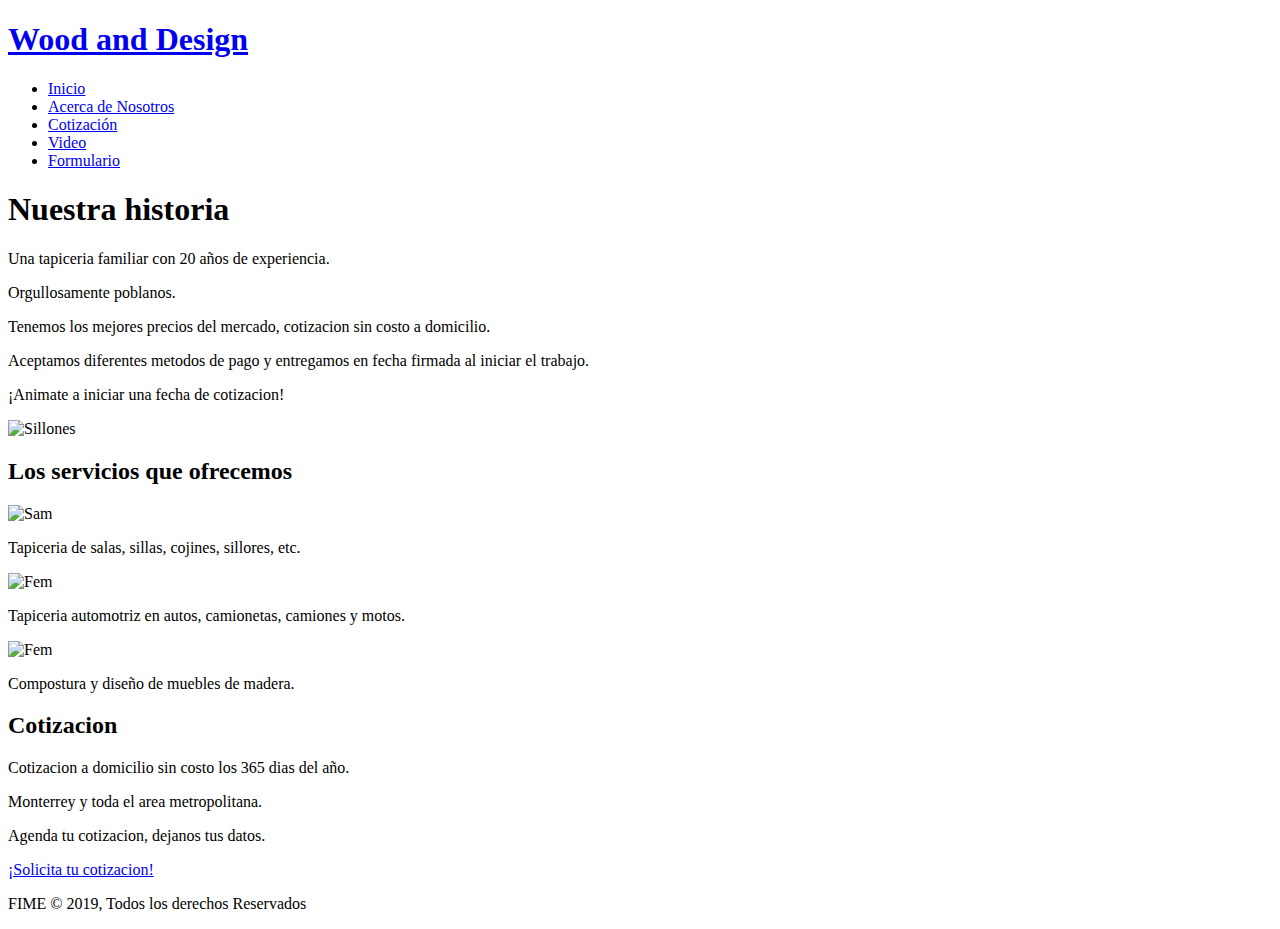
==== about.html @ 230b11ce "Add files via upload" ====
<!DOCTYPE html>
<html lang="en">
<head>
  <meta charset="UTF-8">
  <meta name="viewport" content="width=device-width, initial-scale=1.0">
  <meta http-equiv="X-UA-Compatible" content="ie=edge">
  <meta name="description" content="Wood and Design">
  <meta name="keywords" content="tapiceria, design, sillon, sillas, tela, barato, guadalupe, nuevo leon">
  <title> Wood and Design </title>
  <link rel="stylesheet" href="https://use.fontawesome.com/releases/v5.7.2/css/all.css" integrity="sha384-fnmOCqbTlWIlj8LyTjo7mOUStjsKC4pOpQbqyi7RrhN7udi9RwhKkMHpvLbHG9Sr" crossorigin="anonymous">
  <link rel="stylesheet" type="text/css" href="/css/styles.css">
</head>
<body>
  <header>
  <nav id="navbar">
    <div class="container">
      <h1 class="logo" title="Wood and Design"><a href="/inicio.html"> <i class="fas fa-couch"></i> Wood and Design</a></h1>
      <ul>
        <li><a href="/inicio.html">Inicio</a></li>
        <li><a class="current" href="/about.html">Acerca de Nosotros</a></li>
        <li><a href="/contact.html">Cotización</a></li>
        <li><a href="/videos.html">Video</a></li>
        <li><a href="/Formulario.html">Formulario</a></li>
      </ul>
    </div>
  </nav>

  <section id="about-info" class="bg-light py-3">
  <div class="container">
    <div class="info-left">
      <h1 class="l-heading">Nuestra historia</h1>
      <p>Una tapiceria familiar con 20 años de experiencia.</p>
      <p>Orgullosamente poblanos.</p>
      <p>Tenemos los mejores precios del mercado, cotizacion sin costo a domicilio.</p>
      <p>Aceptamos diferentes metodos de pago y entregamos en fecha firmada al iniciar el trabajo.</p>
      <p>¡Animate a iniciar una fecha de cotizacion!</p>

    </div>
    <div class="info-right">
      <img src="/imagenes/sillonmultiple.png" alt="Sillones">
    </div>
  </div>
</section>

<div class="clr"></div>
<section id="testimonials" class="py-3">
  <div class="container">
    <h2 class="l-heading">Los servicios que ofrecemos</h2>
    <div class="testimonial bg-primary">
      <img src="/imagenes/sala.png" alt="Sam">
      <p>Tapiceria de salas, sillas, cojines, sillores, etc.</p>
    </div>
    <div class="testimonial bg-primary">
      <img src="/imagenes/pielroja.jpg" alt="Fem">
      <p>Tapiceria automotriz en autos, camionetas, camiones y motos.</p>
    </div>
    <div class="testimonial bg-primary">
      <img src="/imagenes/mueble1.jpg" alt="Fem">
      <p>Compostura y diseño de muebles de madera.</p>
    </div>
  </div>
</section>
<section id="features">
  <div class="box bg-light">
    <h2>Cotizacion</h2>
    <i class="fas fa-home fa-3x"></i>
    <p>Cotizacion a domicilio sin costo los 365 dias del año.</p>
    <p>Monterrey y toda el area metropolitana.</p>
    <p>Agenda tu cotizacion, dejanos tus datos.</p>

    <a href="contact.html" class="btn">¡Solicita tu cotizacion!</a>
  </div>

<div class="clr"></div>
<footer id="main-footer">
  <p>FIME &copy; 2019, Todos los derechos Reservados</p>
</footer>
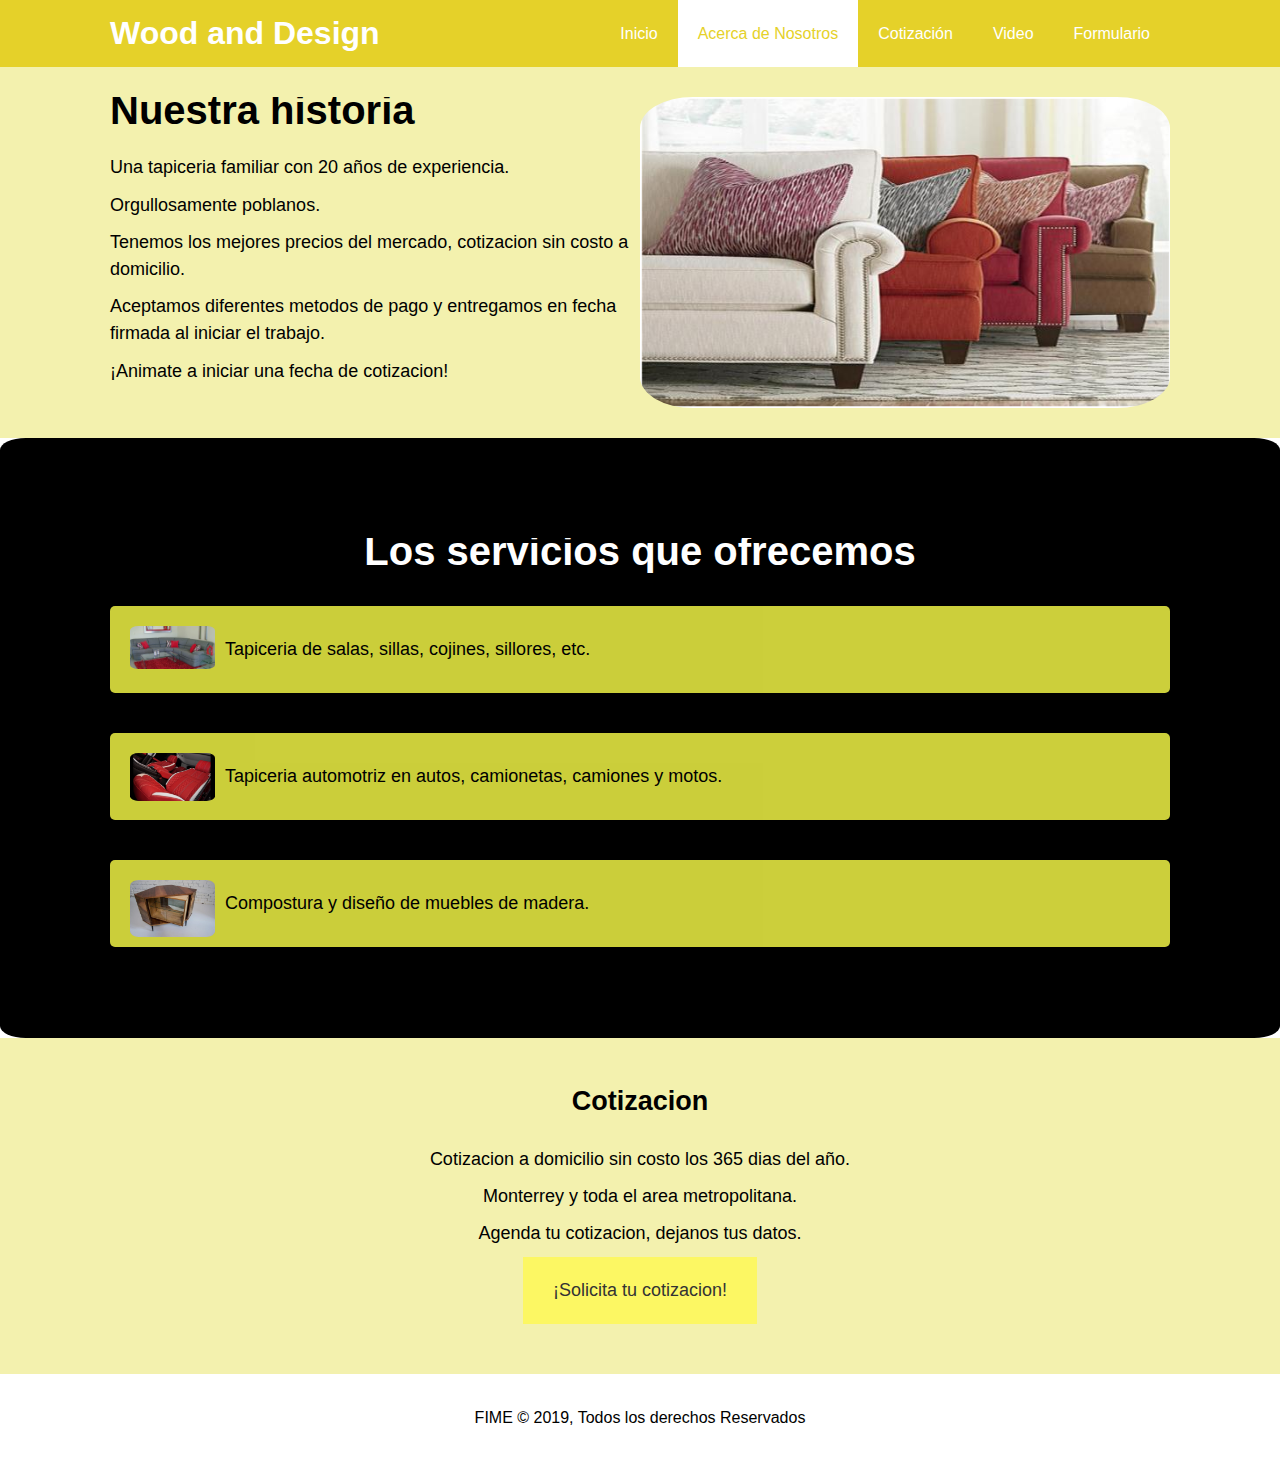
==== commit d93ab785: "Add files via upload" ====
--- a/about.html
+++ b/about.html
@@ -8,19 +8,19 @@
   <meta name="keywords" content="tapiceria, design, sillon, sillas, tela, barato, guadalupe, nuevo leon">
   <title> Wood and Design </title>
   <link rel="stylesheet" href="https://use.fontawesome.com/releases/v5.7.2/css/all.css" integrity="sha384-fnmOCqbTlWIlj8LyTjo7mOUStjsKC4pOpQbqyi7RrhN7udi9RwhKkMHpvLbHG9Sr" crossorigin="anonymous">
-  <link rel="stylesheet" type="text/css" href="/css/styles.css">
+  <link rel="stylesheet" type="text/css" href="./Css/styles.css">
 </head>
 <body>
   <header>
   <nav id="navbar">
     <div class="container">
-      <h1 class="logo" title="Wood and Design"><a href="/inicio.html"> <i class="fas fa-couch"></i> Wood and Design</a></h1>
+      <h1 class="logo" title="Wood and Design"><a href="./index.html"> <i class="fas fa-couch"></i> Wood and Design</a></h1>
       <ul>
-        <li><a href="/inicio.html">Inicio</a></li>
-        <li><a class="current" href="/about.html">Acerca de Nosotros</a></li>
-        <li><a href="/contact.html">Cotización</a></li>
-        <li><a href="/videos.html">Video</a></li>
-        <li><a href="/Formulario.html">Formulario</a></li>
+        <li><a href="./index.html">Inicio</a></li>
+        <li><a class="current" href="./about.html">Acerca de Nosotros</a></li>
+        <li><a href="./contact.html">Cotización</a></li>
+        <li><a href="./videos.html">Video</a></li>
+        <li><a href="./Formulario.html">Formulario</a></li>
       </ul>
     </div>
   </nav>
@@ -37,7 +37,7 @@
 
     </div>
     <div class="info-right">
-      <img src="/imagenes/sillonmultiple.png" alt="Sillones">
+      <img src="../Imagenes/sillonmultiple.png" alt="Sillones">
     </div>
   </div>
 </section>
@@ -47,15 +47,15 @@
   <div class="container">
     <h2 class="l-heading">Los servicios que ofrecemos</h2>
     <div class="testimonial bg-primary">
-      <img src="/imagenes/sala.png" alt="Sam">
+      <img src="../Imagenes/sala.png" alt="Sam">
       <p>Tapiceria de salas, sillas, cojines, sillores, etc.</p>
     </div>
     <div class="testimonial bg-primary">
-      <img src="/imagenes/pielroja.jpg" alt="Fem">
+      <img src="../Imagenes/pielroja.jpg" alt="Fem">
       <p>Tapiceria automotriz en autos, camionetas, camiones y motos.</p>
     </div>
     <div class="testimonial bg-primary">
-      <img src="/imagenes/mueble1.jpg" alt="Fem">
+      <img src="../Imagenes/mueble1.jpg" alt="Fem">
       <p>Compostura y diseño de muebles de madera.</p>
     </div>
   </div>
--- a/Css/styles.css
+++ b/Css/styles.css
@@ -0,0 +1,272 @@
+
+* {
+ margin: 0;
+ padding: 0;
+ box-sizing: border-box;
+}
+
+html, body {
+ font-family: 'Segoe UI', Tahoma, Geneva, Verdana, sans-serif;
+ line-height: 1.7em;
+}
+
+a {
+ color: #333;
+ text-decoration: none;
+}
+
+h1, h2, h3 {
+ padding-bottom: 20px;
+}
+
+p {
+ margin: 10px 0;
+}
+
+.container {
+ margin: auto;
+ max-width: 1100px;
+ overflow: auto;
+ padding: 0 20px;
+}
+
+#navbar {
+  background: #e5d129;
+  color: #fff;
+  overflow: auto;
+}
+
+#navbar a {
+ color: #fff;
+}
+
+#navbar h1 {
+ float: left;
+ padding-top: 20px;
+}
+
+#navbar ul {
+ list-style: none;
+ float: right;
+}
+
+#navbar ul li{
+ float: left;
+}
+
+#navbar ul li a {
+ display: block;
+ padding: 20px;
+ text-align: center;
+}
+
+#navbar ul li a:hover,
+#navbar ul li a.current {
+ border-color: #e5d129;
+ background: #FFF;
+ color: #e5d129;
+}
+
+.text-primary {
+  color:#e5d129;
+  font-size: xxxx-large;
+}
+
+.lead {
+  font-size: 30px;
+}
+
+.btn {
+  display: inline-block;
+  font-size: 18px;
+  color: #00000;
+  background: #fcf763;
+  padding: 20px 30px;
+  border: none;
+  cursor: pointer;
+}
+
+.btn:hover {
+  background: #e5d129;
+}
+
+#welcome {
+  background: url('../imagenes/sofa.jpg') no-repeat center center/cover;
+  height: 600px;
+}
+
+#welcome .welcome-content {
+  color: #fff;
+  text-align: center;
+  padding-top: 170px;
+}
+
+#welcome .welcome-content h1 {
+  font-size: 60px;
+  line-height: 1.2em;
+}
+
+#welcome .welcome-content p {
+  padding-bottom: 20px;
+  line-height: 1.7em;
+}
+
+.btn-light {
+  background: #e5d129;
+  color: #00000;
+  font-size: large;
+}
+
+.bg-dark {
+  background: #f9fac1;
+  color: #00000;
+    font-size: large;
+}
+
+.bg-light {
+  background: #f3f1ae;
+  color: #000000;
+    font-size: large;
+}
+
+.bg-primary {
+  background: #e2e541;
+  color: #000000;
+    font-size: large;
+}
+
+#home-info {
+  height: 300px;
+}
+
+
+#home-info .info-content {
+  float: left;
+  width: 33.33%;
+  height: 100%;
+  text-align: center;
+  padding: 50px 100px;
+  overflow: hidden;
+}
+
+
+#home-info .info-content p {
+  padding-bottom: 30px
+}
+
+
+.box {
+  float: left;
+  width: 100%;
+  padding: 50px;
+  text-align: center;
+}
+.box i {
+  margin-bottom: 10px;
+}
+
+.clr {
+  clear: both;
+}
+
+
+#main-footer {
+  text-align: center;
+  background: #ffff;
+  color: #000000;
+  padding: 20px;
+}
+
+.l-heading {
+  font-size: 40px;
+  color: #000000;
+
+}
+
+
+.py-1 { padding: 10px 0; }
+.py-2 { padding: 20px 0; }
+.py-3 { padding: 30px 0; }
+
+
+#about-info .info-right {
+  float: right;
+  width: 50%;
+  min-height: 100%;
+}
+
+#about-info .info-right img {
+  display: block;
+  margin: auto;
+  width: 100%;
+  border-radius: 10%;
+}
+
+#about-info .info-left {
+  float: left;
+  width: 50%;
+  min-height: 100%;
+  color: #000000;
+}
+
+/* Testimonos */
+#testimonials {
+  height: 600px;
+  background: url('../imagenes/107.jpg') no-repeat center center/cover;
+  border-radius: 2%;
+  background-color: #000000;
+  padding-top: 100px;
+}
+
+#testimonials1{
+  height: 800px;
+  text-align: center;
+  padding-top: 35px;
+  background-color: #f3f1ae;
+}
+#testimonials h2 {
+  color: #fff;
+  text-align: center;
+  padding-bottom: 40px;
+}
+
+#testimonials .testimonial {
+  padding: 20px;
+  margin-bottom: 40px;
+  border-radius: 5px;
+  opacity: 0.9;
+}
+
+#testimonials .testimonial img {
+  width: 85px;
+  float: left;
+  margin-right: 10px;
+  border-radius: 10%;
+}
+
+
+#contact-form .form-group {
+  margin-bottom: 20px;
+}
+
+#contact-form label {
+  display: block;
+  margin-bottom: 5px;
+}
+
+#contact-form input,
+#contact-form textarea {
+  width: 100%;
+  padding: 10px;
+  border: 1px #ddd solid;
+}
+
+#contact-form textarea {
+  height: 200px;
+}
+
+#contact-form input:focus,
+#contact-form textarea:focus {
+  outline: none;
+  border-color: #5BBF21;
+}
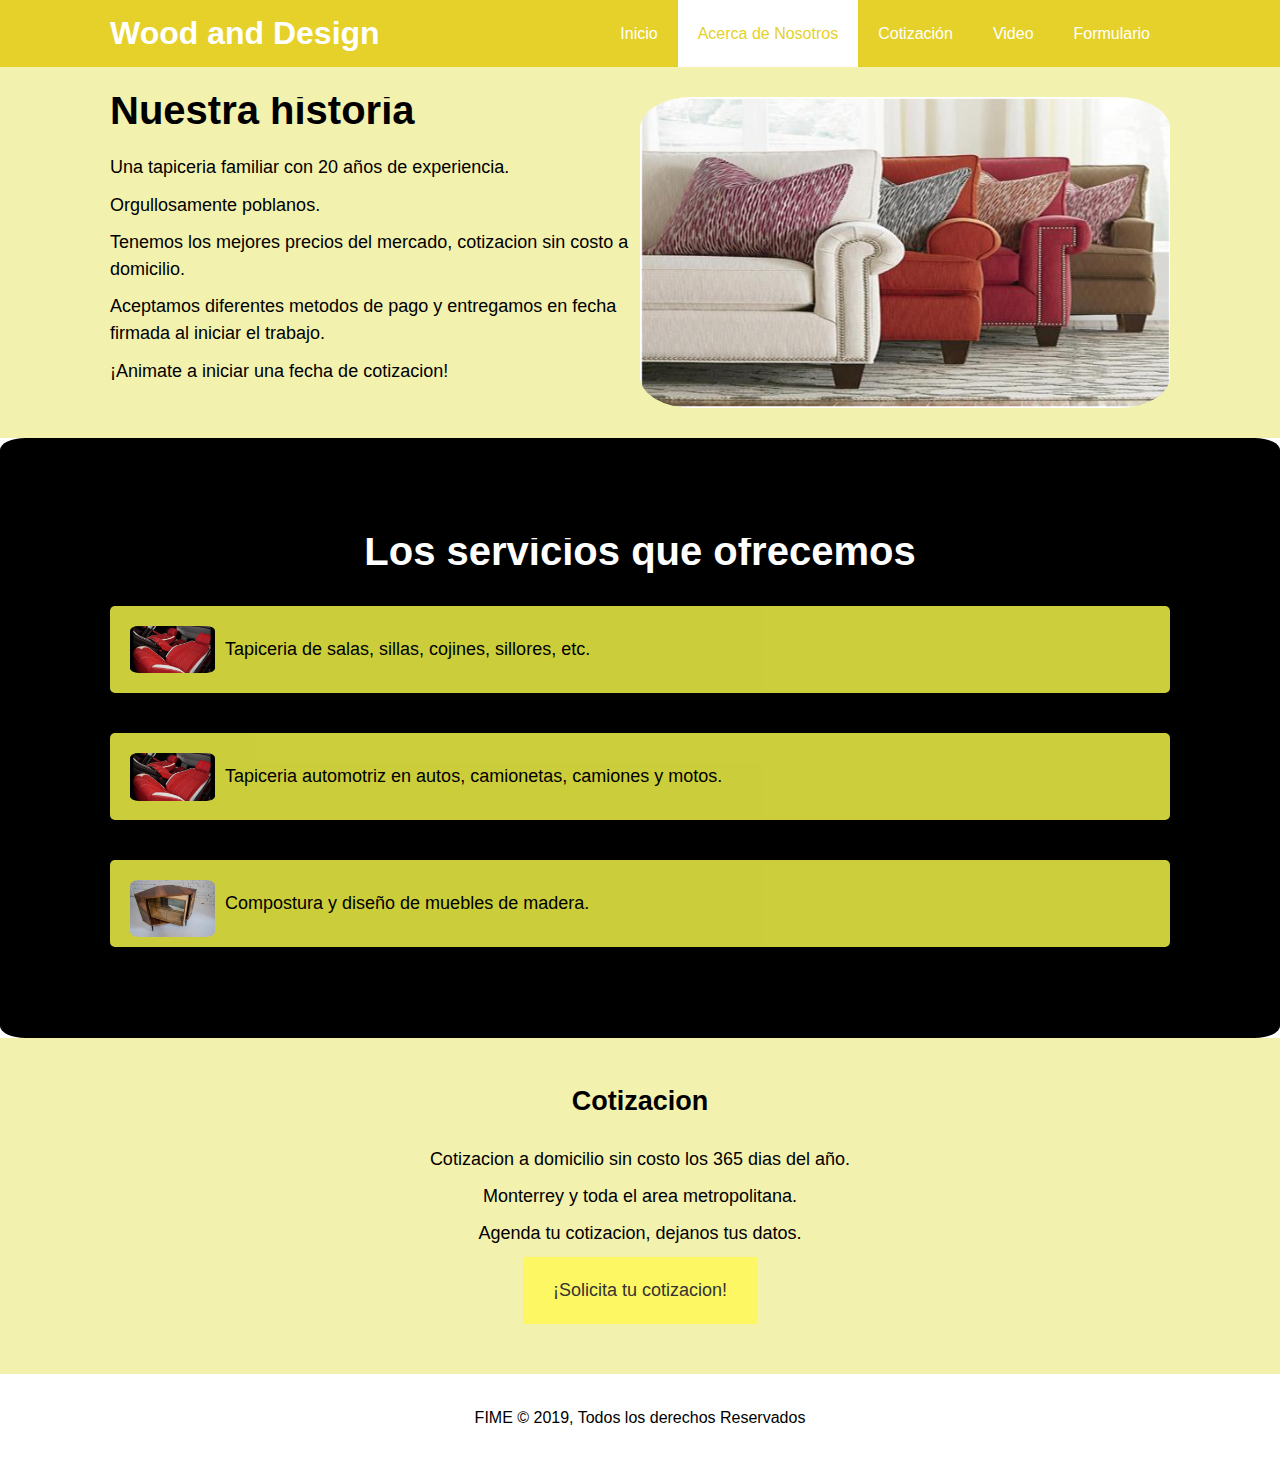
==== commit 9dca3888: "Add files via upload" ====
--- a/about.html
+++ b/about.html
@@ -37,7 +37,7 @@
 
     </div>
     <div class="info-right">
-      <img src="../Imagenes/sillonmultiple.png" alt="Sillones">
+      <img src='../Imagenes/sillonmultiple.png' alt="Sillones">
     </div>
   </div>
 </section>
@@ -47,15 +47,15 @@
   <div class="container">
     <h2 class="l-heading">Los servicios que ofrecemos</h2>
     <div class="testimonial bg-primary">
-      <img src="../Imagenes/sala.png" alt="Sam">
+      <img src='../Imagenes/pielroja.jpg' alt="Sala">
       <p>Tapiceria de salas, sillas, cojines, sillores, etc.</p>
     </div>
     <div class="testimonial bg-primary">
-      <img src="../Imagenes/pielroja.jpg" alt="Fem">
+      <img src='../Imagenes/pielroja.jpg' alt="Auto">
       <p>Tapiceria automotriz en autos, camionetas, camiones y motos.</p>
     </div>
     <div class="testimonial bg-primary">
-      <img src="../Imagenes/mueble1.jpg" alt="Fem">
+      <img src="../Imagenes/mueble1.jpg" alt="Madera">
       <p>Compostura y diseño de muebles de madera.</p>
     </div>
   </div>
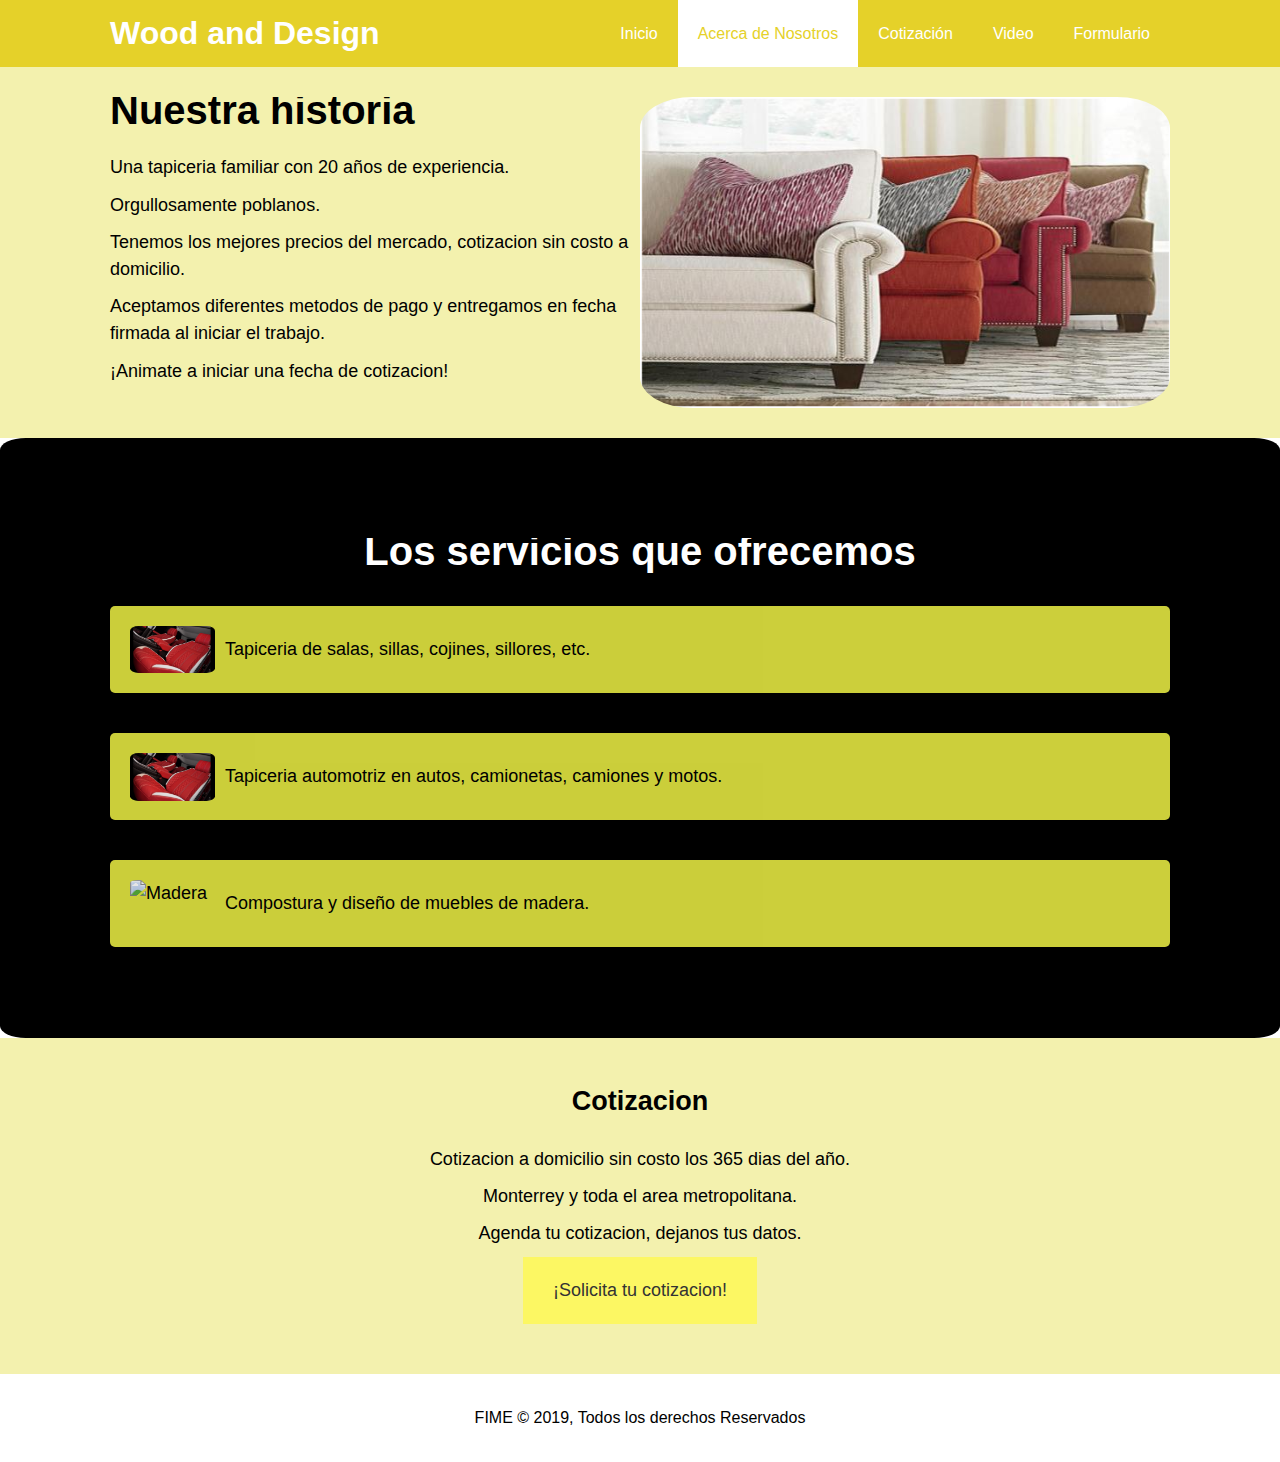
==== commit 57e1910c: "Add files via upload" ====
--- a/about.html
+++ b/about.html
@@ -55,7 +55,7 @@
       <p>Tapiceria automotriz en autos, camionetas, camiones y motos.</p>
     </div>
     <div class="testimonial bg-primary">
-      <img src="../Imagenes/mueble1.jpg" alt="Madera">
+      <img url('../Imagenes/mueble1.jpg') alt="Madera">
       <p>Compostura y diseño de muebles de madera.</p>
     </div>
   </div>
